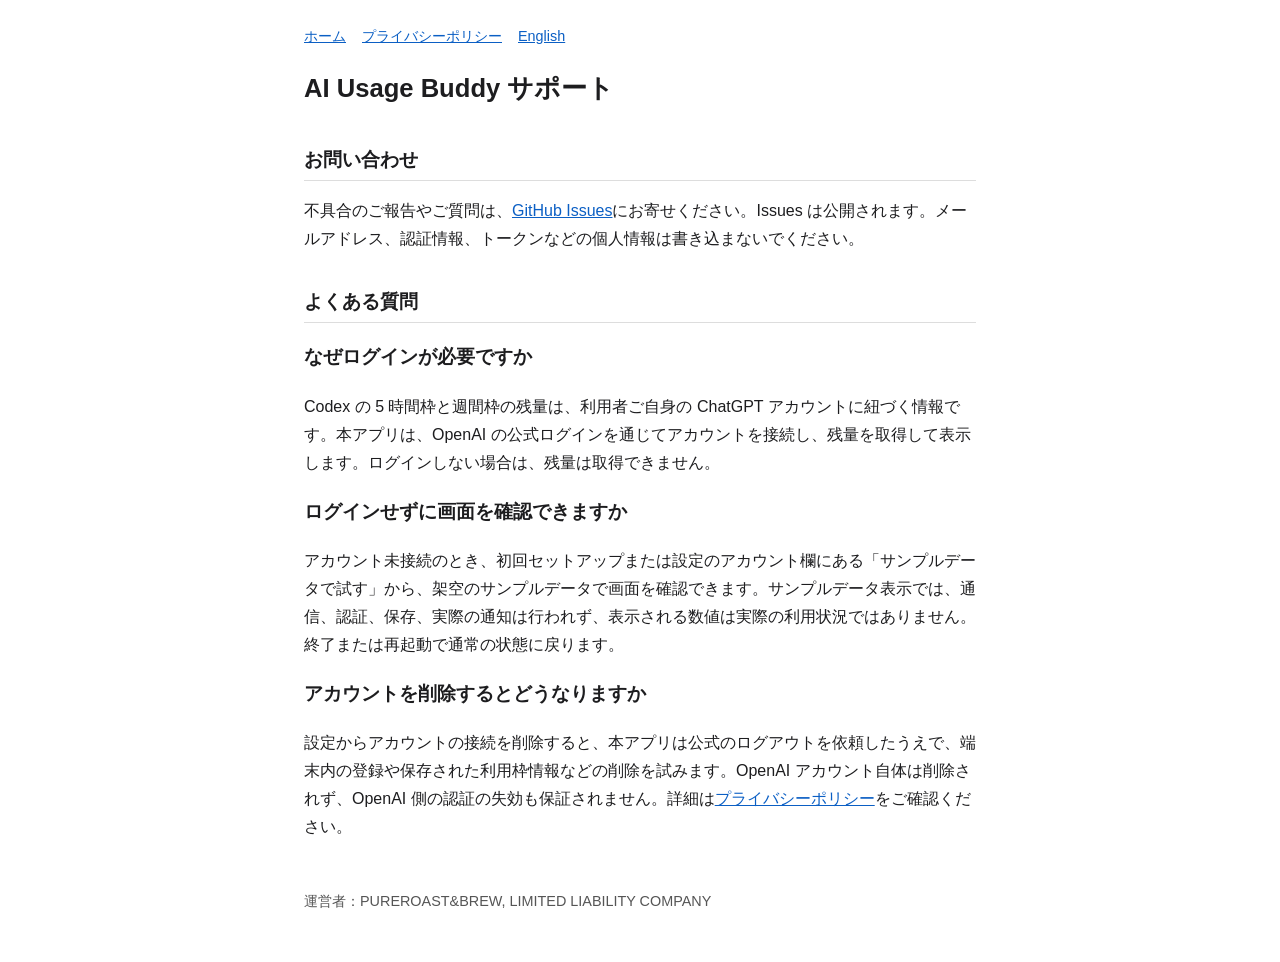
==== site/support/index.html @ 3b0a3ee2 "store: add public privacy/support site, Pages workflow and signing script - site/: static privacy po" ====
<!DOCTYPE html>
<html lang="ja">
<head>
<meta charset="utf-8">
<meta name="viewport" content="width=device-width, initial-scale=1">
<title>サポート - AI Usage Buddy</title>
<link rel="stylesheet" href="../style.css">
</head>
<body>
<nav><a href="../">ホーム</a><a href="../privacy/">プライバシーポリシー</a><a href="../en/support/">English</a></nav>
<h1>AI Usage Buddy サポート</h1>

<h2>お問い合わせ</h2>
<p>不具合のご報告やご質問は、<a href="https://github.com/morita-hiroyuki0120/ai-usage-buddy/issues">GitHub Issues</a>にお寄せください。Issues は公開されます。メールアドレス、認証情報、トークンなどの個人情報は書き込まないでください。</p>

<h2>よくある質問</h2>
<h3>なぜログインが必要ですか</h3>
<p>Codex の 5 時間枠と週間枠の残量は、利用者ご自身の ChatGPT アカウントに紐づく情報です。本アプリは、OpenAI の公式ログインを通じてアカウントを接続し、残量を取得して表示します。ログインしない場合は、残量は取得できません。</p>
<h3>ログインせずに画面を確認できますか</h3>
<p>アカウント未接続のとき、初回セットアップまたは設定のアカウント欄にある「サンプルデータで試す」から、架空のサンプルデータで画面を確認できます。サンプルデータ表示では、通信、認証、保存、実際の通知は行われず、表示される数値は実際の利用状況ではありません。終了または再起動で通常の状態に戻ります。</p>
<h3>アカウントを削除するとどうなりますか</h3>
<p>設定からアカウントの接続を削除すると、本アプリは公式のログアウトを依頼したうえで、端末内の登録や保存された利用枠情報などの削除を試みます。OpenAI アカウント自体は削除されず、OpenAI 側の認証の失効も保証されません。詳細は<a href="../privacy/">プライバシーポリシー</a>をご確認ください。</p>

<footer>運営者：PUREROAST&amp;BREW, LIMITED LIABILITY COMPANY</footer>
</body>
</html>
---- site/style.css ----
body{font-family:-apple-system,BlinkMacSystemFont,"Hiragino Sans","Segoe UI",sans-serif;line-height:1.75;max-width:42rem;margin:0 auto;padding:1.5rem 1rem 3rem;color:#1d1d1f;background:#fff}
h1{font-size:1.6rem}h2{font-size:1.2rem;margin-top:2rem;border-bottom:1px solid #ddd;padding-bottom:.2rem}
a{color:#0b5fc4}nav,footer{font-size:.9rem}nav a{margin-right:1rem}footer{margin-top:3rem;color:#555}
@media (prefers-color-scheme:dark){body{background:#1c1c1e;color:#f2f2f7}a{color:#6cb2ff}h2{border-color:#444}footer{color:#aaa}}
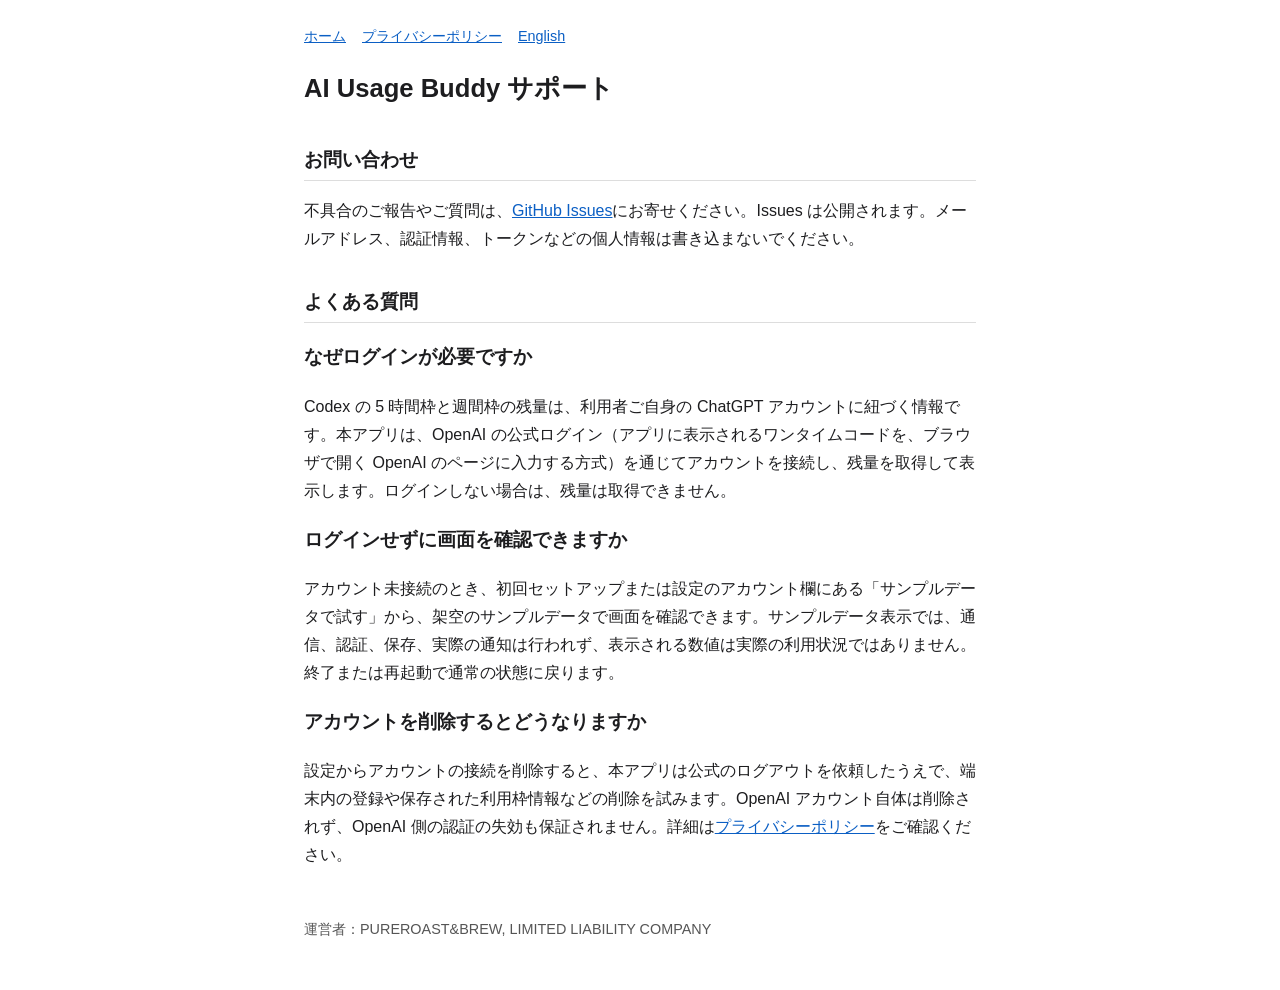
==== commit 8fb5049b: "store: switch Store sign-in to device code and drop network.server App Review flagged com.apple.secu" ====
--- a/site/support/index.html
+++ b/site/support/index.html
@@ -15,7 +15,7 @@
 
 <h2>よくある質問</h2>
 <h3>なぜログインが必要ですか</h3>
-<p>Codex の 5 時間枠と週間枠の残量は、利用者ご自身の ChatGPT アカウントに紐づく情報です。本アプリは、OpenAI の公式ログインを通じてアカウントを接続し、残量を取得して表示します。ログインしない場合は、残量は取得できません。</p>
+<p>Codex の 5 時間枠と週間枠の残量は、利用者ご自身の ChatGPT アカウントに紐づく情報です。本アプリは、OpenAI の公式ログイン（アプリに表示されるワンタイムコードを、ブラウザで開く OpenAI のページに入力する方式）を通じてアカウントを接続し、残量を取得して表示します。ログインしない場合は、残量は取得できません。</p>
 <h3>ログインせずに画面を確認できますか</h3>
 <p>アカウント未接続のとき、初回セットアップまたは設定のアカウント欄にある「サンプルデータで試す」から、架空のサンプルデータで画面を確認できます。サンプルデータ表示では、通信、認証、保存、実際の通知は行われず、表示される数値は実際の利用状況ではありません。終了または再起動で通常の状態に戻ります。</p>
 <h3>アカウントを削除するとどうなりますか</h3>
